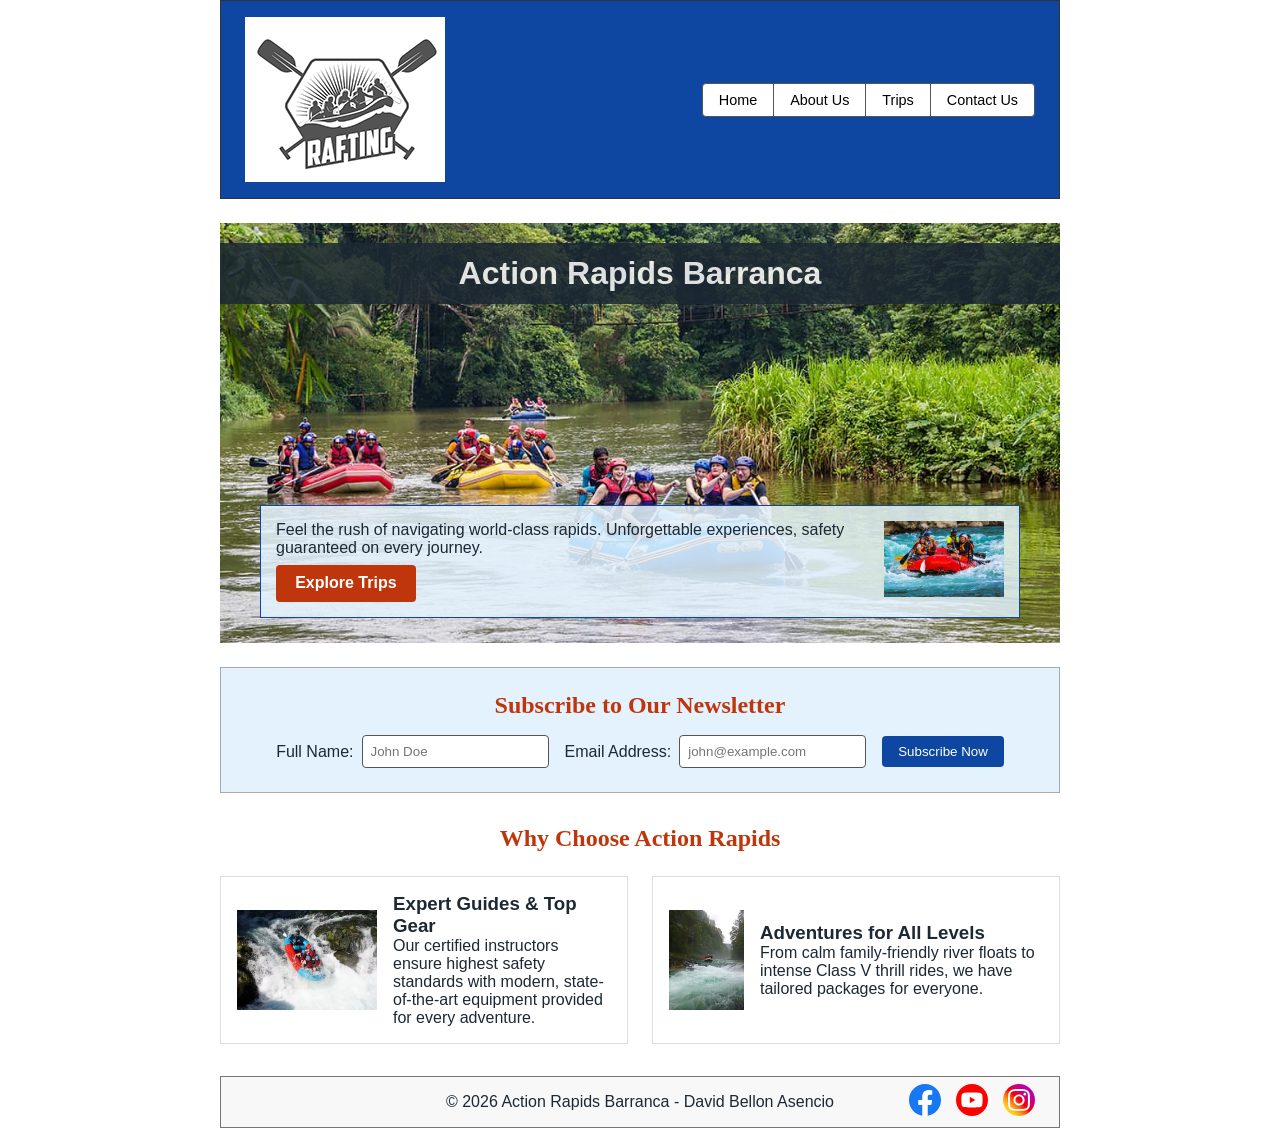
==== wwr/index.html @ 226850eb "done" ====
<!DOCTYPE html>
<html lang="en">

<head>
    <meta charset="UTF-8">
    <meta name="viewport" content="width=device-width, initial-scale=1.0">
    <title>Action Rapids Barranca - Whitewater Rafting Adventures</title>
    <meta name="author" content="David Bellon Asencio">
    <meta name="description"
      content="Experience thrilling white water rafting adventures with Action Rapids Barranca. Safe, expert-guided trips for all skill levels. Book your trip today!">
    <link rel="stylesheet" href="styles/rafting.css">
</head>

<body>
    <header>
        <img class="logo" src="images/z-raftingbw.png" alt="Action Rapids Barranca Logo">
        <nav>
            <ul class="navigation">
                <li><a href="index.html">Home</a></li>
                <li><a href="about.html">About Us</a></li>
                <li><a href="trips.html">Trips</a></li>
                <li><a href="contact.html">Contact Us</a></li>
            </ul>
        </nav>
    </header>

    <main>
        <div class="hero">
            <img src="images/boat.jpg" alt="Rafting group navigating high rapids">
            <h1>Action Rapids Barranca</h1>
            <article>
                <img src="images/happy.jpg" alt="Happy group after rafting session">
                <p>Feel the rush of navigating world-class rapids. Unforgettable experiences, safety
                    guaranteed on every journey.</p>
                <a href="trips.html" class="cta-button">Explore Trips</a>
            </article>
        </div>

        <section class="newsletter-section">
            <h2>Subscribe to Our Newsletter</h2>
            <form action="#" method="post" class="newsletter-form">
                <div class="form-group">
                    <label for="fname">Full Name:</label>
                    <input type="text" id="fname" name="fname" required placeholder="John Doe">
                </div>
                <div class="form-group">
                    <label for="user-email">Email Address:</label>
                    <input type="email" id="user-email" name="user-email" required
                      placeholder="john@example.com">
                </div>
                <button type="submit" class="submit-btn">Subscribe Now</button>
            </form>
        </section>

        <section class="home-grid">
            <h2>Why Choose Action Rapids</h2>
            <div class="grid-card">
                <img src="images/dientes_del_diablo.jpg" alt="Rafting safety equipment and guide">
                <div>
                    <h3>Expert Guides & Top Gear</h3>
                    <p>Our certified instructors ensure highest safety standards with modern,
                        state-of-the-art equipment provided for every adventure.</p>
                </div>
            </div>
            <div class="grid-card">
                <img src="images/extreme.jpg" alt="Rafting team paddling together">
                <div>
                    <h3>Adventures for All Levels</h3>
                    <p>From calm family-friendly river floats to intense Class V thrill rides, we
                        have tailored packages for everyone.</p>
                </div>
            </div>
        </section>
    </main>

    <footer>
        <p>&copy; 2026 Action Rapids Barranca - David Bellon Asencio</p>
        <nav class="socialmedia">
            <a href="https://facebook.com" target="_blank">
                <img src="images/facebook.svg" alt="Facebook Icon">
            </a>
            <a href="https://youtube.com" target="_blank">
                <img src="images/youtube.svg" alt="Youtube Icon">
            </a>
            <a href="https://instagram.com" target="_blank">
                <img src="images/instagram.svg" alt="Instagram Icon">
            </a>
        </nav>
    </footer>
</body>

</html>
---- wwr/styles/rafting.css ----
:root {
    --primary-color: #0d47a1;
    --secondary-color: #bf360c;
    --accent1-color: #1c2833;
    --accent2-color: #e3f2fd;
    --white-color: #ffffff;
    --hero-article-bg: #e3f2fdd9;
    --heading-font: "Georgia", "Times New Roman", serif;
    --body-font: Arial, Helvetica, sans-serif;
}

* {
    margin: 0;
    padding: 0;
    box-sizing: border-box;
}

body {
    font-family: var(--body-font);
    color: var(--accent1-color);
}

header,
main,
footer {
    width: 840px;
    margin: 0 auto;
}

h2 {
    font-family: var(--heading-font);
    color: var(--secondary-color);
}

/* ==================== ENCABEZADO Y NAVEGACIÓN ==================== */
header {
    background-color: var(--primary-color);
    color: var(--accent2-color);
    display: grid;
    grid-template-columns: 120px 1fr;
    align-items: center;
    border: 1px solid #333;
    padding: 1rem 1.5rem;
    margin-bottom: 1.5rem;
}

header nav {
    display: flex;
    justify-content: flex-end;
}

.navigation {
    display: flex;
    list-style: none;
    margin: 0;
    padding: 0;
    border: 1px solid #555;
    border-radius: 4px;
    background-color: #ffffff;
    overflow: hidden;
}

.navigation li {
    margin-left: 0;
    border-right: 1px solid #555;
}

.navigation li:last-child {
    border-right: none;
}

.navigation a {
    display: block;
    padding: 0.5rem 1rem;
    color: #000000;
    text-decoration: none;
    font-weight: normal;
    font-size: 0.9rem;
    text-align: center;
}

.navigation a:hover {
    background-color: #e0e0e0;
}

/* ==================== HERO (HOME PAGE - SOLUCIÓN A SUPERPOSICIÓN) ==================== */
.hero {
    position: relative;
    height: 420px;
    /* Anclamos la altura para evitar que colapse y se monte sobre lo de abajo */
    margin-bottom: 1.5rem;
    overflow: hidden;
}

.hero img {
    display: block;
    width: 100%;
    height: 100%;
    object-fit: cover;
}

.hero h1 {
    position: absolute;
    top: 20px;
    left: 0;
    width: 100%;
    padding: 12px;
    text-align: center;
    opacity: 0.85;
    background-color: var(--accent1-color);
    color: var(--white-color);
    margin: 0;
}

.hero article {
    position: absolute;
    bottom: 25px;
    left: 40px;
    right: 40px;
    background-color: var(--hero-article-bg);
    margin: 0;
    padding: 15px;
    border: 1px solid var(--primary-color);
}

.hero article img {
    float: right;
    width: 120px;
    height: auto;
    margin-left: 1rem;
}

/* ==================== SECCIONES HOME PAGE ==================== */
.cta-button {
    display: inline-block;
    padding: 0.6rem 1.2rem;
    background-color: var(--secondary-color);
    color: var(--white-color);
    text-decoration: none;
    font-weight: bold;
    border-radius: 4px;
    margin-top: 0.5rem;
}

.cta-button:hover {
    background-color: #9a2b0a;
}

.newsletter-section {
    background-color: var(--accent2-color);
    padding: 1.5rem;
    margin: 1.5rem 0;
    border: 1px solid #aaaaaa;
    text-align: center;
}

.newsletter-form {
    display: flex;
    justify-content: center;
    align-items: center;
    gap: 1rem;
    margin-top: 1rem;
}

.newsletter-form .form-group {
    display: flex;
    align-items: center;
    gap: 0.5rem;
}

.newsletter-form input {
    padding: 0.5rem;
    border: 1px solid #555555;
    border-radius: 4px;
}

.submit-btn {
    padding: 0.5rem 1rem;
    background-color: var(--primary-color);
    color: var(--white-color);
    border: none;
    border-radius: 4px;
    cursor: pointer;
}

.home-grid {
    display: grid;
    grid-template-columns: 1fr 1fr;
    gap: 1.5rem;
    margin: 2rem 0;
}

.home-grid h2 {
    grid-column: 1 / -1;
    text-align: center;
}

.grid-card {
    display: flex;
    gap: 1rem;
    align-items: center;
    border: 1px solid #dddddd;
    padding: 1rem;
}

.grid-card img {
    width: 140px;
    height: 100px;
    object-fit: cover;
}

/* ==================== ABOUT US PAGE (TU CÓDIGO ORIGINAL) ==================== */
.history-section {
    margin: 2rem 0;
}

.history-section h2 {
    text-align: center;
    margin-bottom: 1rem;
}

.history-container {
    display: grid;
    grid-template-columns: 1fr 1fr 1fr;
    gap: 1.5rem;
    align-items: center;
}

.history-container img {
    width: 100%;
    height: 120px;
    object-fit: cover;
    border-radius: 4px;
}

.adventures-section {
    display: flex;
    flex-wrap: wrap;
    justify-content: space-between;
    gap: 10px;
    margin: 2rem 0;
}

.adventures-section h2 {
    width: 100%;
    margin-bottom: 10px;
}

.adventures-section figure {
    flex: 1;
    text-align: center;
}

.adventures-section img {
    width: 100%;
    height: 120px;
    object-fit: cover;
    display: block;
}

.adventures-section figcaption {
    margin-top: 5px;
    font-size: 0.9rem;
    font-weight: bold;
}

/* ==================== CONTACT PAGE (TU CÓDIGO ORIGINAL) ==================== */
.contact-header {
    text-align: center;
    margin: 1.5rem 0 2rem;
}

.contact-header h1 {
    font-size: 2rem;
    margin-bottom: 0.5rem;
    color: #000;
}

.contact-header p {
    margin: 0.1rem 0;
    padding: 0;
    color: #333;
}

.map-form-container {
    display: grid;
    grid-template-columns: 1fr 1fr;
    gap: 2rem;
    margin-bottom: 2rem;
    align-items: start;
}

.map-container {
    height: 380px;
}

.map-container iframe {
    width: 100%;
    height: 100%;
    border: 1px solid #aaa;
}

.contact-form {
    display: flex;
    flex-direction: column;
    gap: 1rem;
}

.contact-form .form-item.column2 {
    display: grid;
    grid-template-columns: 90px 1fr;
    align-items: center;
    margin: 0;
    padding: 0;
}

.radio-group {
    border: none;
    padding: 0;
    margin: 0;
    display: grid;
    grid-template-columns: 90px 1fr;
    align-items: start;
}

.radio-group legend {
    font-weight: bold;
    float: left;
    line-height: 1.2;
}

.radio-options {
    display: flex;
    flex-direction: column;
    gap: 0.5rem;
}

.radio-options label {
    font-weight: normal;
    display: flex;
    align-items: center;
    gap: 0.5rem;
    cursor: pointer;
}

.contact-form .form-item-textarea {
    display: grid;
    grid-template-columns: 90px 1fr;
    align-items: start;
    margin: 0;
    padding: 0;
}

.contact-form label {
    font-weight: bold;
    font-size: 0.95rem;
}

.contact-form input[type="text"],
.contact-form input[type="email"],
.contact-form textarea {
    width: 100%;
    padding: 0.5rem;
    font-size: 0.95rem;
    border: 1px solid #555;
    border-radius: 4px;
}

.checkbox-item {
    margin: 0;
    padding: 0;
}

.checkbox-item label {
    font-weight: normal;
    display: flex;
    align-items: center;
    gap: 0.5rem;
    font-size: 0.9rem;
    cursor: pointer;
}

.contact-form button[type="submit"] {
    background-color: #e0e0e0;
    color: #000;
    border: 1px solid #666;
    padding: 0.6rem;
    font-size: 1rem;
    border-radius: 4px;
    cursor: pointer;
    width: 100%;
}

.contact-form button[type="submit"]:hover {
    background-color: #d0d0d0;
}

.employees {
    border: 1px solid #777;
    background-color: #f8f8f8;
    padding: 1.5rem 1rem;
    margin: 2rem 0 0.5rem 0;
    text-align: center;
}

.employees h2 {
    margin-bottom: 1.5rem;
    color: #000;
    font-size: 1.5rem;
}

.employee-grid {
    display: flex;
    justify-content: space-around;
    gap: 1rem;
    margin: 0;
    padding: 0;
}

.employee-grid figure {
    margin: 0;
    padding: 0;
    text-align: center;
}

.employee-grid img {
    width: 110px;
    height: 110px;
    object-fit: cover;
    border: 1px solid #888;
    border-radius: 0;
}

.employee-grid figcaption {
    margin-top: 0.5rem;
    font-size: 0.85rem;
    color: #333;
}

/* ==================== TRIPS PAGE (TU CÓDIGO ORIGINAL) ==================== */
.trips-hero {
    text-align: center;
    margin: 1.5rem 0;
}

.trips-grid {
    display: grid;
    grid-template-columns: repeat(3, 1fr);
    gap: 1.5rem;
    margin: 2rem 0;
}

.trip-card {
    border: 1px solid #cccccc;
    padding: 1rem;
    text-align: center;
    background-color: #fcfcfc;
}

.trip-card img {
    width: 100%;
    height: 150px;
    object-fit: cover;
    margin-bottom: 0.5rem;
}

.table-container {
    margin: 2rem 0;
}

.table-container h2 {
    text-align: center;
    margin-bottom: 1rem;
}

table {
    width: 100%;
    border-collapse: collapse;
    margin-top: 1rem;
}

th,
td {
    border: 1px solid #777777;
    padding: 0.75rem;
    text-align: left;
}

th {
    background-color: var(--primary-color);
    color: var(--white-color);
}

tr:nth-child(even) {
    background-color: var(--accent2-color);
}

/* ==================== PIE DE PÁGINA ==================== */
footer {
    display: flex;
    justify-content: center;
    align-items: center;
    border: 1px solid #777;
    background-color: #f8f8f8;
    padding: 1rem 1.5rem;
    margin-top: 1.5rem;
    position: relative;
}

.socialmedia {
    display: flex;
    position: absolute;
    right: 1.5rem;
}

.socialmedia a {
    text-decoration: none;
    margin-left: 15px;
}

.socialmedia img {
    width: 32px;
    height: auto;
}
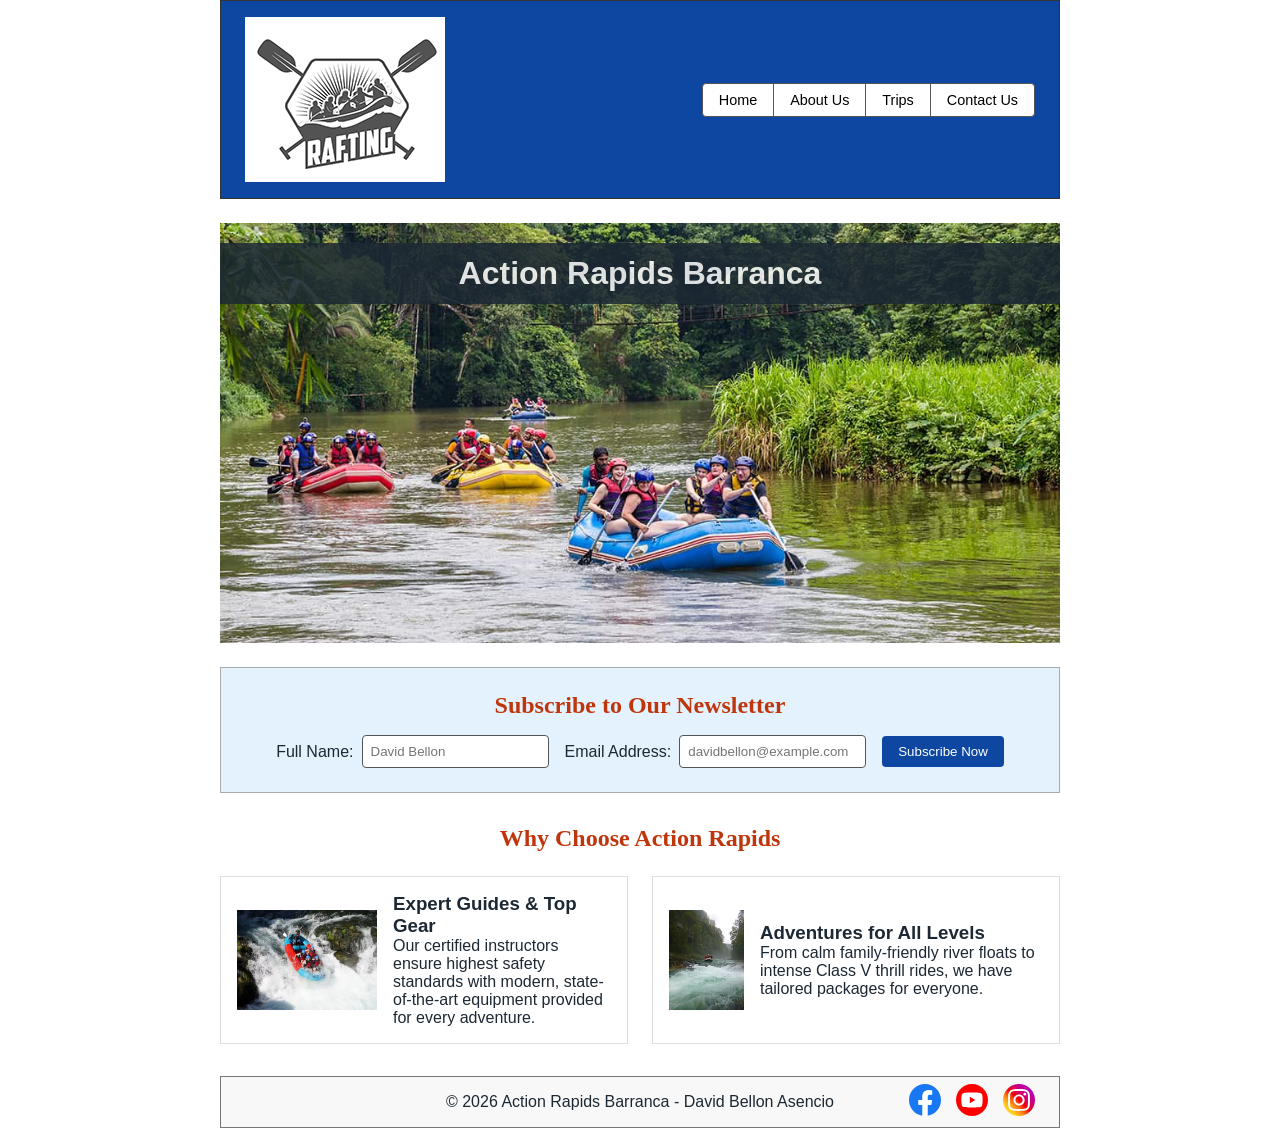
==== commit ec185c47: "done" ====
--- a/wwr/index.html
+++ b/wwr/index.html
@@ -28,12 +28,14 @@
         <div class="hero">
             <img src="images/boat.jpg" alt="Rafting group navigating high rapids">
             <h1>Action Rapids Barranca</h1>
-            <article>
+
+            <div class="hero-article">
                 <img src="images/happy.jpg" alt="Happy group after rafting session">
                 <p>Feel the rush of navigating world-class rapids. Unforgettable experiences, safety
-                    guaranteed on every journey.</p>
+                    guaranteed
+                    on every journey.</p>
                 <a href="trips.html" class="cta-button">Explore Trips</a>
-            </article>
+            </div>
         </div>
 
         <section class="newsletter-section">
@@ -41,12 +43,12 @@
             <form action="#" method="post" class="newsletter-form">
                 <div class="form-group">
                     <label for="fname">Full Name:</label>
-                    <input type="text" id="fname" name="fname" required placeholder="John Doe">
+                    <input type="text" id="fname" name="fname" required placeholder="David Bellon">
                 </div>
                 <div class="form-group">
                     <label for="user-email">Email Address:</label>
                     <input type="email" id="user-email" name="user-email" required
-                      placeholder="john@example.com">
+                      placeholder="davidbellon@example.com">
                 </div>
                 <button type="submit" class="submit-btn">Subscribe Now</button>
             </form>
